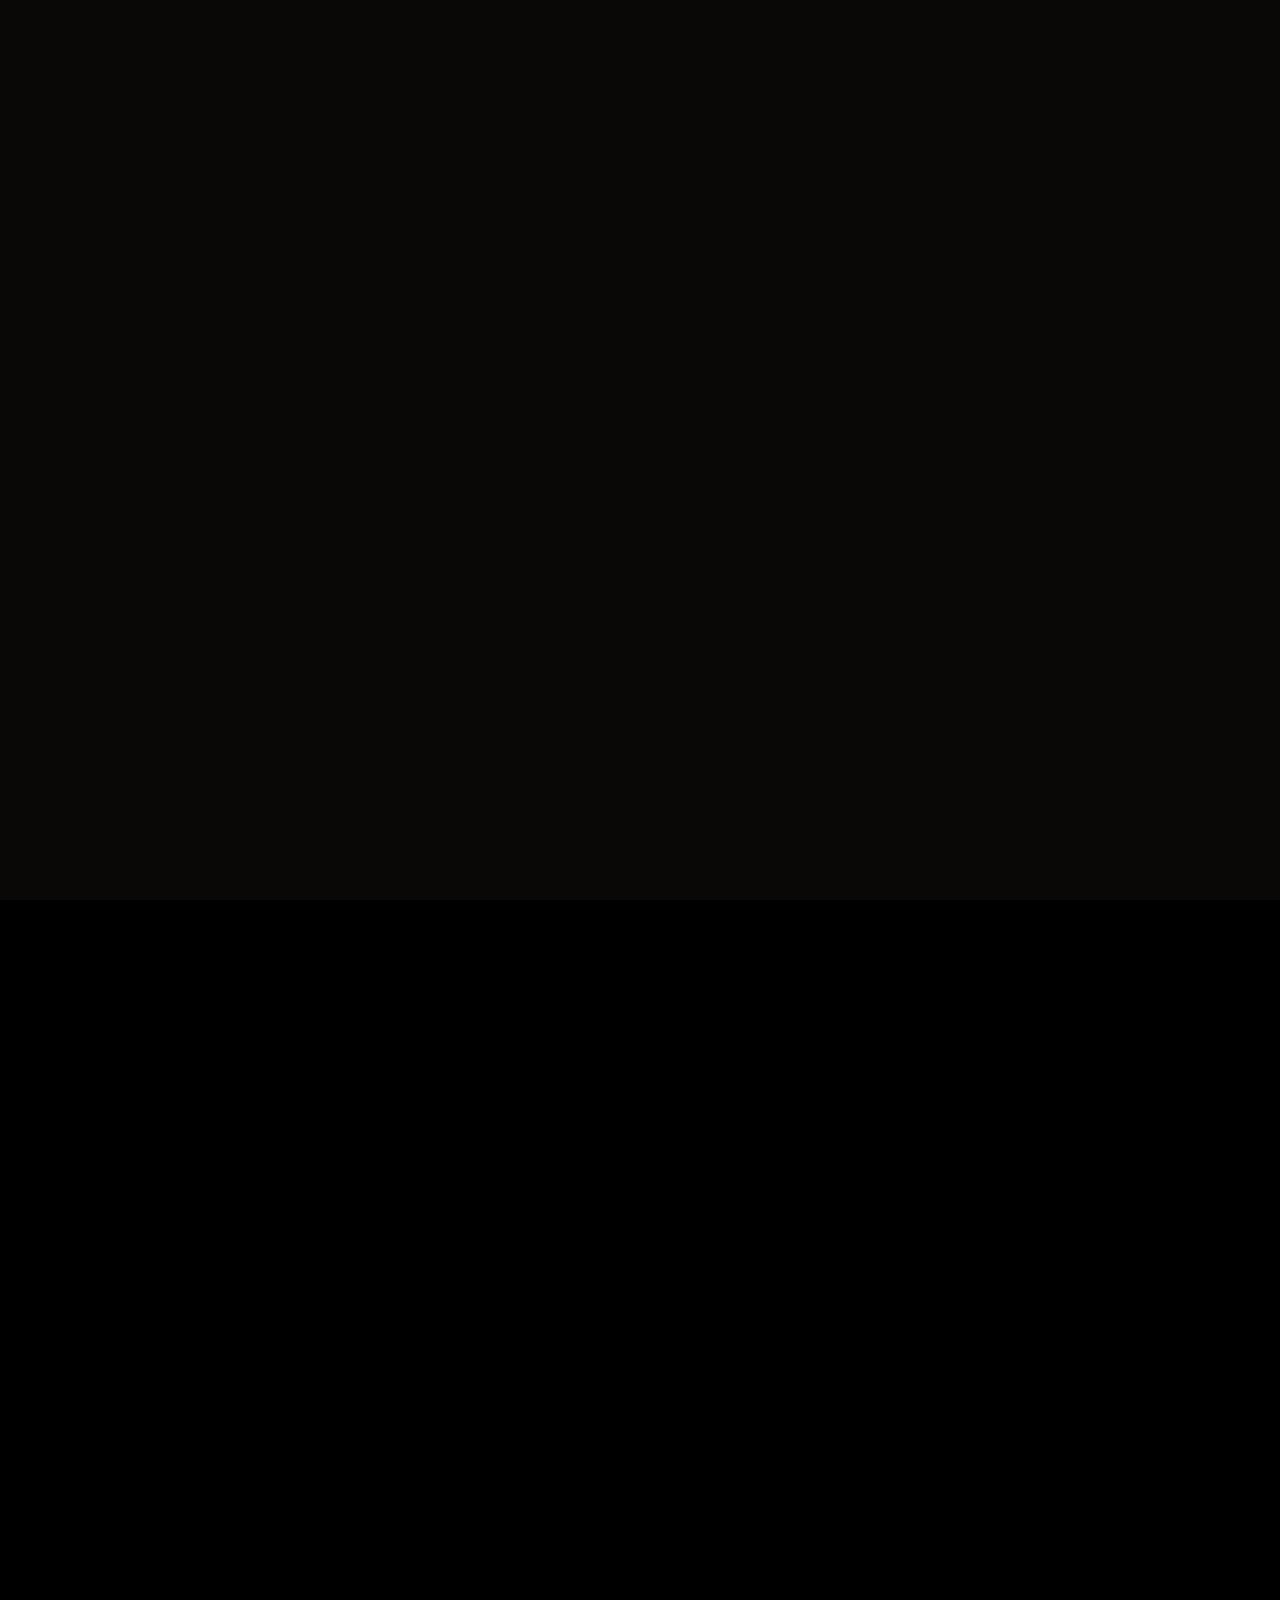
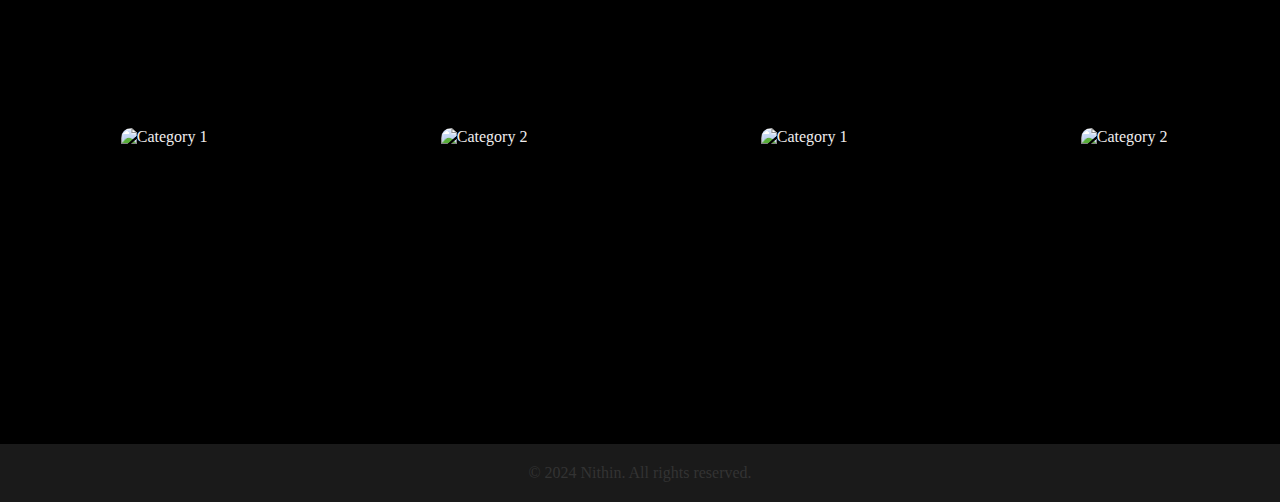
==== index.html @ 0a91ec04 "Update index.html" ====
<!DOCTYPE html>
<html lang="en">
  <head>
    <meta charset="UTF-8" />
    <link rel="icon" type="image/svg+xml" href="/favicon.png" />
    
    <meta name="viewport" content="width=device-width, initial-scale=1.0" />
    <title>NITHIN</title>

    <script type="module" crossorigin src="/assets/index-15e87b65.js"></script>
    <link rel="modulepreload" crossorigin href="/assets/modulepreload-polyfill-3cfb730f.js">
    <link rel="modulepreload" crossorigin href="/assets/all-ed396580.js">
    <link rel="modulepreload" crossorigin href="/assets/textReveal-4fca16d5.js">
    <link rel="stylesheet" href="/assets/index-099aee94.css">
    <style>
      /* Styles for the Category Section */
      body {
        background-color: #000000;
      }
      .category-section {
        display: flex;
        overflow: hidden;
        gap: 20px;
        padding: 20px;
        background-color: #000000;
      }

      .footer {
        text-align: center;
        padding: 20px 0;
        background-color: #1a1a1a; /* Optional: background color */
      }

      .footer p {
        margin: 0;
        font-size: 1em;
        color: #333; /* Optional: text color */
      }

      .category-item {
        flex: none;
        width: 300px;
        height: 200px;
        position: relative;
        overflow: hidden;
        cursor: pointer;
        border-radius: 10px;
      }

      .category-item img {
        width: 100%;
        height: 100%;
        object-fit: cover;
        transition: transform 0.3s ease, filter 0.3s ease;
      }

      .category-name {
        position: absolute;
        bottom: 10px;
        left: 10px;
        padding: 5px 10px;
        background-color: rgba(0, 0, 0, 0.5);
        color: white;
        font-size: 1.2em;
        border-radius: 5px;
        transition: opacity 0.3s ease;
        opacity: 0;
      }

      .category-item:hover img {
        transform: scale(1.1);
        filter: blur(5px);
      }

      .category-item:hover .category-name {
        opacity: 1;
      }

      .category-section {
        max-height: 600px;
        overflow-y: auto;
        scrollbar-width: thin;
        scrollbar-color: yellow transparent;
      }

      .category-section::-webkit-scrollbar {
        width: 5px;
      }

/*      .category-section::-webkit-scrollbar-thumb {
        background-color: yellow;
        border-radius: 5px;
      }
      .horizontal-scroll {
    display: flex;
    overflow-x: auto;
    white-space: nowrap;
    gap: 20px;
    padding: 20px;
}

.scroll-item {
    min-width: 300px;
    background-color: #ddd;
    border-radius: 8px;
    padding: 20px;
    box-shadow: 0 2px 5px rgba(0, 0, 0, 0.1);
    flex: 0 0 auto;
}*/

    </style>
  </head>
  <body class="isloading">
    <div  class="transition">
      <div class="loader">
        <div class="container">
          <div class="line">
            <span class="letters">V</span>
            <span class="letters">i</span>
            <span class="letters">d</span>
            <span class="letters">e</span>
            <span class="letters">o</span>
            <span class="letters">c</span>
            <span class="letters">r</span>
            <span class="letters">e</span>
            <span class="letters">.</span>
          </div>
        </div>
      </div>
      <section class="landing">
        <div class="landing-circle1"></div>
        <div class="landing-circle2"></div>
        <section>
          <div class="landing-header">
            <div class="star" id="star">
              <svg class="icon">
                <use xlink:href="/sprite(2).svg#star-of-life"></use>
              </svg>
            </div>
            <div class="landing-header-title">
              <h1>Videocre</h1>
            </div>
          </div>
        </section>
        <section class="landing-video-content">
          <div id="landing-video-content">
            <responsive-video-background
              id="desktop-view"
              class="demo1"
              mp4="../goas.mp4"
              sizes="calc(100vh - 2rem)"
              breakpoint="17rem"
            >
              <div class="wrap-overlay-text">
                <div class="overlay-text">
                  <div class="wrap-text wrap-text-1">
                    <span class="h2"
                      ><span class="overlay-text1 text">CREATING</span></span
                    >
                    <span class="h2">
                      <!--<span class="overlay-text2 text">ACHAREKAR</span></span>-->
                  </div>
                  <div class="wrap-text wrap-text-2">
                    <span class="h2"
                      ><span class="overlay-text3 text">VISIONS</span></span
                    >
                    <!--<span class="h2"
                      ><span class="overlay-text4 text">EDITOR</span></span
                    >-->
                  </div>
                </div>
              </div>
            </responsive-video-background>
            <responsive-video-background
              id="mobile-view"
              class="demo1"
              mp4="../goap.mp4"
              sizes="calc(100vh - 2rem)"
              breakpoint="17rem"
            >
              <div class="wrap-overlay-text">
                <div class="overlay-text">
                  <div class="wrap-text wrap-text-1">
                    <span class="h2"
                      ><span class="m-overlay-text1 text">NITHIN</span></span
                    >

                  <div class="wrap-text wrap-text-2">
                    <span class="h2"
                      ><span class="m-overlay-text3 text">VIDEO</span></span
                    >
                    <span class="h2"
                      ><span class="m-overlay-text4 text">EDITOR</span></span
                    >
                  </div>
                </div>
              </div>
            </responsive-video-background>
          </div>
        </section>
      </section>
      <!-- ------------ navigation --------------------------- -->
      <div class="ncontainer">
        <button
          type="button"
          id="menu"
          class="menu popMenu test"
          aria-controls="menuBox"
          aria-expanded="false"
        >
          Menu
        </button>
        <button
          type="button"
          id="close"
          class="menu popMenu"
          aria-controls="menuBox"
          aria-expanded="false"
        >
          Close
        </button>
        <!-- <div class="menuContent"> -->
        <div class="clip" data-visible="false" id="menuBox" class="menuBox">
          <nav>
            <ul class="nav-links">
              <li>
                <a href="./index.html"><span class="links">Home</span></a>
              </li>
              <li>
                <a href="./work.html"><span class="links">Main Work</span></a>
              </li>
              <li>
                <a href="./personal.html"
                  ><span class="links">Personal Project</span></a
                >
              </li>
              <li>
                <a href="./contact.html"><span class="links">Contact</span></a>
              </li>
            </ul>
          </nav>
          <div class="social-media">
           
            <span class="social"
              ><a
                href="https://www.instagram.com/photophile_z/"
                target="_blank"
                >Instagram</a
              ></span
            >
            <span class="social"
              ><a
                href="https://www.youtube.com/@jx4827"
                target="_blank"
                >Youtube</a
              ></span
            >
          </div>
        </div>
        <!-- </div> -->
      </div>
      <!-- --------------About section ----------- -->

      <section class="about">
        <div class="wrap-about">
          <div id="about">
            <h1>about me</h1>
            <div class="wrap-hello">
              <div class="hello">
                <svg
                  id="wavingHand"
                  viewBox="0 0 64 64"
                  xmlns="http://www.w3.org/2000/svg"
                  xmlns:xlink="http://www.w3.org/1999/xlink"
                  aria-hidden="true"
                  role="img"
                  class="iconify iconify--emojione"
                  preserveAspectRatio="xMidYMid meet"
                  fill="#000000"
                >
                  <g id="SVGRepo_bgCarrier" stroke-width="0"></g>
                  <g
                    id="SVGRepo_tracerCarrier"
                    stroke-linecap="round"
                    stroke-linejoin="round"
                  ></g>
                  
                </svg>
              </div>
              <div class="about__title">
                <!--<span>--------</span>-->
                <span id="stop">Nithin</span>
              </div>
            </div>
            <div class="changing-title">
              <div class="ab-header-wrap">
                <span class="ab-hero_head tricks top-text"></span>
                <span class="ab-hero_head tricks btm-text"></span>
              </div>
            </div>
            <div class="about-description">
              <p class="reveal">
                <span class="reveal-text1">
                  Based in kerala. With approx 3+ years of experience in video
                  editing. I enjoy the process of bringing your ideas to life to
                  create compelling and aesthetically pleasing visuals through my
                  editing. I'm always looking for new ways to improve my aesthetic
                  & style while also expanding my personal branding.
                </span>
              </p>
            </div>
            <div class="skills-section">
              <div class="skill-title">
                <h1 class="reveal">
                  <span class="reveal-text1"
                    >Skills
                    <span id="hr"></span>
                  </span>
                </h1>
              </div>
              <div class="skills-list reveal">
                <!-- <span class="reveal-text1 skills-lists"> -->
                  <div class="reveal-text1">
                <span class="reveal"
                  ><span class="reveal-text11 skill-name">Premiere Pro</span></span
                >
                <span class="reveal"
                  ><span class="reveal-text11 skill-name"
                    >After Effects</span
                  ></span
                >
                <span class="reveal"
                  ><span class="reveal-text11 skill-name">Photoshop</span></span
                >
                <span class="reveal"
                  ><span class="reveal-text11 skill-name">Lightroom</span></span
                >
                <span class="reveal"
                  ><span class="reveal-text11 skill-name">Videography</span></span
                >
                <span class="reveal"
                  ><span class="reveal-text11 skill-name">Photography</span></span
                >
                <span class="reveal"
                  ><span class="reveal-text11 skill-name"
                    >Cinematography</span
                  ></span
                >
  
                <!-- <span class="reveal-text1">After Effects</span>
                <span class="reveal-text1">Photoshop</span>
                <span class="reveal-text1">Lightroom</span>
                <span class="reveal-text1">Videography</span>
                <span class="reveal-text1">Cinematography</span> -->
                <!-- </span> -->
              </div>
            </div>
          </div>
        </div>
      </section>

      <!-- Category Section -->
      <div class="skills-section">
      <div class="skill-title">
        <h1 class="reveal">
          <span class="reveal-text1"
            >Category
            <span id="hr"></span>
          </span>
        </h1>
      </div>
        <!--
 <style>
        body {
            background-color: #000000; /* Ensures the body has a black background */
            color: #ffffff; /* Sets the text color to white globally */
        }
        
        .category-section {
            background-color: #000000 !important; /* Forces the background to black */
            color: #ffffff; /* Ensures text is white */
            padding: 20px; /* Adds padding for spacing */
        }
        
        .category-name {
            color: #ffffff; /* Ensures the category names are white */
        }
        
        .category-item img {
            border: 2px solid #ffffff; /* Optional: Adds a white border around images for contrast */
            border-radius: 8px; /* Optional: Adds a slight curve to image borders */
        }
   
    </style>
        -->
     <div id="category-section" class="category-section">
    <a href="category1.html" class="category-item">
        <img src="https://www.glenloabbeyhotel.ie/cmsGallery/imagerow/33400/resized/960x765/glenlo-abbey_hotel-gway-wedding-venue-beenchanted-wedding-package_1.jpg" alt="Category 1">
        <div class="category-name">Wedding</div>
    </a>
    <a href="category2.html" class="category-item">
        <img src="https://content.jdmagicbox.com/comp/palakkad/u9/9999px491.x491.180507155140.y4u9/catalogue/highway-fitness-and-gym-chandranagar-palakkad-gyms-09jq6ztfu5.jpg" alt="Category 2">
        <div class="category-name">Gym</div>
    </a>
    <a href="category1.html" class="category-item">
        <img src="https://cdn.shopify.com/s/files/1/0163/6622/files/Screen_Shot_2019-06-07_at_7.40.24_PM_copy.jpg?v=1648162446" alt="Category 1">
        <div class="category-name">Automotive</div>
    </a>
    <a href="category2.html" class="category-item">
        <img src="https://lh7-us.googleusercontent.com/18-UMH2EypsHUXNm5Z5yFe_BiBu76yKgaQNGpOO_w_9atZc6R1uwdG0imc51ueQTUwUCOJyG8Lqlbu--PeoUQGppYX16isumCocOR254QFo93e93K0B0NDykCH0ZBgqi38-ghvmaODzp2FKnF1P1rY4" alt="Category 2">
        <div class="category-name">Jewellery</div>
    </a>
    <a href="category1.html" class="category-item">
        <img src="https://i.pinimg.com/originals/c9/bd/47/c9bd475ebc1a562023a44f7eb1ebf5a1.jpg" alt="Category 1">
        <div class="category-name">Clothing</div>
    </a>
    <a href="category1.html" class="category-item">
        <img src="https://5.imimg.com/data5/SELLER/Default/2024/7/431604812/PS/IY/PG/98087772/building-construction-services.jpg" alt="Category 1">
        <div class="category-name">Construction</div>
    </a>
    <a href="category1.html" class="category-item">
        <img src="https://dropinblog.net/34246798/files/featured/Modern_Mansion.jpg" alt="Category 1">
        <div class="category-name">Real estate</div>
    </a>
</div>

        <!-- Add more categories as needed -->
    </div>


        <!-- Footer -->
        <footer class="footer">
          <p>© 2024 Nithin. All rights reserved.</p>
        </footer>

    </div>
    <!-- <script type="module" src="./js/ani.js"></script> -->
     

     <!-- <script type="module" src="./js/partialJs/transition.js"></script> -->
    <!-- <script type="module" src="./js/main.js"></script> -->
    
    <script>
      const categorySection = document.getElementById('category-section');

      categorySection.addEventListener('wheel', function(event) {
          // Convert vertical scroll into horizontal scroll
          if (!event.shiftKey) {
              event.preventDefault();
              categorySection.scrollLeft += event.deltaY;
          }
      });
  </script> 
    
  </body>
</html>
---- assets/index-099aee94.css ----
.isloading .landing,
.isloading .about,
.isloading .ncontainer {
	visibility: hidden
}

.loader {
	display: flex;
	align-items: center;
	justify-content: center;
	height: 100vh;
	position: fixed;
	z-index: 200;
	width: 100vw;
	background-color: #090807;
	color: #faf7ff;
	pointer-events: none
}

.container {
	position: relative;
	width: fit-content;
	height: fit-content;
	display: flex;
	align-items: center;
	justify-content: center;
	visibility: hidden
}

.line {
	width: fit-content;
	padding-inline: 1em;
	height: 90vh;
	position: relative;
	overflow: hidden;
	display: flex;
	flex-direction: row;
	justify-content: center;
	align-items: center
}

.line span {
	display: flex;
	width: fit-content;
	font-family: var(--font-b-stem);
	font-size: 20vw
}

span:nth-child(9) {
	color: #f4bf3c
}

.tricks {
	display: block;
	line-height: 1;
	font-family: var(--font-sb-roslindale);
	color: var(--yellow-color);
	font-weight: 500;
	padding: .2rem 0rem .2rem .7rem;
	font-size: calc(30px + (60 - 30) * ((100vw - 282px) / (1600 - 282)))
}

html {
	box-sizing: border-box;
	font-size: 100%
}

*,
*:after,
*:before {
	box-sizing: inherit
}

body {
	margin: 0;
	padding: 0
}

h1,
h2,
h3,
p {
	margin: 0
}

a,
a:visited {
	text-decoration: none;
	color: #f0edee
}

@font-face {
	font-family: roslindale-semibold;
	src: url(/assets/Roslindale-DisplayCondensedSemiBold-Edu-9ec4670d.woff2)
}

@font-face {
	font-family: roslindale-regular;
	src: url(/assets/Roslindale-DeckNarrowRegular-Edu-89841917.woff2)
}

@font-face {
	font-family: stem-light;
	src: url(/assets/Stem-Light-66cb1027.woff)
}

@font-face {
	font-family: stem-bold;
	src: url(/assets/Stem-Bold-8ff7c0d9.woff)
}

@font-face {
	font-family: stem-regular;
	src: url(/assets/Stem-Regular-8852f95d.woff)
}

:root {
	--font-sb-roslindale: roslindale-semibold;
	--font-r-roslindale: roslindale-regular;
	--font-l-stem: stem-light;
	--font-b-stem: stem-bold;
	--font-r-stem: stem-regular;
	--yellow-color: #f4bf3c;
	--menu-f-color: #201b1c;
	--white-f-color: #f5f5f5;
	--l-purple: #ede2e9;
	--selection: #dddbd7;
	--showreel: #030303;
	--highlight: #a39276;
	--lapolo-textcolor: #e4e9ee;
	--lapolo-bgcolor: #7890a8;
	--lapolo-slide1: #93a6b9;
	--lapolo-slide2: #869bb1;
	--lapolo-slide3: #7890a8;
	--hex-textcolor: #1f221d;
	--hex-bgcolor: #99a98f;
	--hex-slide1: #adbaa5;
	--hex-slide2: #a3b29a;
	--hex-slide3: #99a98f;
	--wedding-textcolor: #664f42;
	--wedding-bgcolor: #ffc6a5;
	--wedding-slide1: #ffd1b7;
	--wedding-slide2: #ffccae;
	--wedding-slide3: #ffc6a5;
	--border-radius: 0px
}

.landing-header {
	color: #faf7ff;
	display: flex;
	width: 90vw;
	height: max-content;
	margin: 0 auto;
	text-align: center;
	padding: 10px 0 0
}

.icon {
	width: 1.3rem;
	padding: 1px;
	max-height: 1.3rem;
	margin: 5px 1px 0;
	cursor: pointer;
	transition: transform 1s ease
}

.icon:hover {
	transform: rotate(.5turn)
}

.landing-header-title {
	display: grid;
	place-content: center;
	width: 90%;
	margin: 0 auto;
	text-align: center;
	font-family: var(--font-l-stem)
}

.landing-header-title h1 {
	font-size: 1.2rem
}

.landing-header-title>h1:after,
#about>h1:after {
	content: ".";
	color: var(--yellow-color)
}

responsive-video-background {
	margin-top: 1rem;
	margin-inline: 2.5%;
	padding: 1.25rem;
	color: #fff;
	border-radius: 1.25rem;
	height: 80vh
}

.demo1 {
	width: 95%
}

.landing-video-content {
	margin-inline: 1.5%
}

.wrap-overlay-text {
	width: inherit;
	height: 70vh;
	margin: auto;
	display: grid;
	place-content: center
}

.overlay-text {
	width: max-content;
	display: flex;
	flex-wrap: wrap;
	flex-direction: column;
	align-items: center
}

.wrap-text {
	display: flex;
	font-size: calc(2.5rem + 2.2vw);
	flex-wrap: wrap;
	font-family: var(--font-sb-roslindale);
	font-weight: 500
}

.wrap-text .h2 {
	display: block;
	overflow: hidden
}

.wrap-text .text {
	padding: 0rem .4rem;
	display: block;
	text-shadow: rgba(0, 0, 0, .4) 0px 0px 20px
}

#mobile-view {
	display: none
}

@media screen and (max-width: 450px) {
	responsive-video-background {
		margin-top: .5rem;
		margin-inline: 2.5%;
		padding: .5rem 1.25rem 1.25rem;
		color: #fff;
		border-radius: 1.25rem;
		height: 78vh
	}

	#mobile-view {
		display: block
	}

	#desktop-view {
		display: none
	}

	.wrap-text {
		flex-direction: column;
		justify-content: center;
		align-items: center;
		flex-wrap: wrap;
		font-size: 3rem
	}

	.wrap-text-2 {
		flex-direction: row;
		flex-wrap: wrap;
		font-size: 2.5rem
	}
}

@media screen and (max-width: 340px) {
	responsive-video-background {
		margin-top: .5rem;
		margin-inline: 2.5%;
		padding: .5rem 1.25rem 1.25rem;
		color: #fff;
		border-radius: 1.25rem;
		height: 78vh
	}

	.wrap-text {
		flex-direction: column;
		justify-content: center;
		align-items: center;
		flex-wrap: wrap;
		font-size: 2.7rem
	}

	.wrap-text-2 {
		flex-direction: row;
		flex-wrap: wrap;
		font-size: 2.3rem
	}
}

.menu {
	cursor: pointer;
	z-index: 90;
	font-family: var(--font-l-stem);
	text-transform: uppercase;
	font-size: 1rem;
	border: 1px solid var(--yellow-color);
	color: var(--menu-f-color);
	background-color: var(--yellow-color);
	padding-top: .3rem;
	padding-bottom: .4rem;
	padding-inline: 1rem;
	border-radius: 20px;
	border: none;
	position: fixed;
	bottom: 3%;
	right: 3%
}

#close {
	display: none;
	padding-bottom: .4rem;
	background-color: var(--menu-f-color);
	color: var(--yellow-color)
}

.menuContent {
	width: min(30em, 90vw);
	max-height: min(630px, 95%);
	position: fixed;
	bottom: 2%;
	right: 1.5%;
	z-index: 5;
	border-radius: 10px;
	display: block;
	clip-path: circle(0% at 92% 92%)
}

.clip {
	width: min(30em, 90vw);
	max-height: min(630px, 95%);
	background: transparent;
	position: fixed;
	bottom: 2%;
	right: 1.5%;
	z-index: 85;
	display: flex;
	flex-direction: column;
	clip-path: circle(0% at 92% 92%);
	transition: clip-path .95s cubic-bezier(.645, .045, .0355, 1);
	cursor: pointer;
	border-radius: 10px
}

nav {
	display: grid;
	place-content: center;
	place-items: end;
	margin-top: 2.5rem;
	margin-bottom: 2.5rem
}

ul li {
	list-style: none;
	overflow: hidden;
	position: relative;
	width: max-content
}

ul li a {
	font-size: clamp(1.9rem, 1.802rem + .4898vw, 2.2rem);
	line-height: 1;
	text-decoration: none;
	color: var(--menu-f-color);
	font-family: var(--font-l-stem);
	overflow: hidden;
	position: relative;
	width: max-content
}

.links {
	display: block
}

ul li:after {
	content: "";
	height: 30%;
	background-color: #a5a5a599;
	position: absolute;
	bottom: 0%;
	width: 100%;
	transform: translate(-101%);
	z-index: -1
}

ul li:hover:after {
	transform: translate(0);
	transition: transform .3s cubic-bezier(.445, .05, .55, .95)
}

ul li:nth-of-type(1) {
	margin-bottom: .7rem
}

ul li:nth-of-type(2) {
	margin-bottom: .7rem
}

ul li:nth-of-type(3) {
	margin-bottom: .6rem;
	padding-bottom: .2rem
}

.social-media {
	display: grid;
	height: 35%;
	grid-template-columns: repeat(2, 1fr);
	justify-content: center;
	align-items: center;
	margin-bottom: min(65px, 155%);
	font-family: var(--font-l-stem)
}

.social-media>span {
	overflow: hidden;
	color: var(--menu-f-color);
	display: grid;
	place-self: center;
	text-align: center;
	width: fit-content;
	padding: .2rem;
	margin: .2rem 0 1.2rem;
	font-size: clamp(1rem, 1.4653rem + .3265vw, 1.2rem);
	position: relative
}

.social-media span a {
	list-style: none;
	text-decoration: none;
	color: var(--menu-f-color);
	text-transform: uppercase;
	font-family: var(--font-l-stem)
}

.social-media>span:after {
	content: "";
	height: 40%;
	background-color: #a5a5a599;
	position: absolute;
	bottom: 0%;
	width: 100%;
	transform: translate(-101%)
}

.social-media>span:hover:after {
	transform: translate(0);
	transition: transform .3s cubic-bezier(.445, .05, .55, .95)
}

@media (max-width: 330px) {
	.menu {
		font-size: 1em
	}
}

body {
	overflow-x: hidden;
	overflow-y: scroll;
	width: 100%;
	height: 100vh;
	margin: 0
}

.landing {
	position: relative;
	min-height: 100vh;
	height: 100vh;
	min-width: 100%;
	overflow: hidden;
	padding-bottom: 5em;
	background-color: #212121
}

.landing-circle1,
.landing-circle2 {
	position: absolute
}

.landing-circle1 {
	top: -15%;
	left: 20%;
	width: 28vw;
	height: 200px;
	border-radius: 50%;
	z-index: 1;
	opacity: .35;
	filter: blur(90px);
	background-image: radial-gradient(circle, #9192ab, #999ab1, #a1a2b7, #aaabbe, #b2b3c4, #b4b5c6, #b5b6c7, #b7b8c9, #b3b4c6, #afb0c2, #abacbf, #a7a8bc)
}

.landing-circle2 {
	bottom: -40%;
	right: 5%;
	width: 60vw;
	height: 450px;
	border-radius: 50%;
	z-index: 1;
	opacity: .15;
	filter: blur(70px);
	background-image: radial-gradient(circle, #b05655, #b7615f, #bf6b6a, #c67674, #cd817f, #cf8381, #d18684, #d38886, #d18280, #cf7c7a, #cc7674, #ca706e)
}

.about {
	min-width: 100%;
	background-color: #090807;
	color: var(--white-f-color);
	position: relative;
	overflow-x: hidden
}

#about>h1 {
	font-family: var(--font-l-stem);
	text-align: center;
	padding-top: 1rem;
	padding-bottom: .3rem
}

.wrap-hello {
	position: relative
}

.hello svg {
	margin-top: 3.5em;
	position: absolute;
	top: 0%;
	left: 12%;
	width: calc(3.5rem + 7vw)
}

.about__title {
	position: relative;
	padding-top: 5.55rem;
	top: 0%;
	right: -25%;
	left: 30%;
	display: flex;
	width: fit-content;
	font-family: var(--font-b-stem);
	font-size: 10vw
}

.about__title span:nth-child(2):after {
	content: ".";
	color: var(--yellow-color)
}

.about__title span:nth-child(1) {
	margin-right: .2em
}

.changing-title {
	width: 85vw;
	margin: 1em auto 0;
	padding-bottom: 2em;
	line-height: 1.2;
	word-spacing: 5px;
	letter-spacing: .1em
}

.tricks {
	display: block;
	line-height: 1;
	font-family: var(--font-sb-roslindale);
	color: var(--yellow-color);
	font-weight: 500;
	padding: .2rem 0rem .2rem .7rem;
	font-size: calc(30px + 30 * (100vw - 282px) / 1318)
}

@media screen and (max-width: 281px) {
	.tricks {
		font-size: 27px
	}
}

.about-description {
	color: var(--white-f-color);
	width: max(75vw, 85%);
	margin: 1.5em auto 0;
	padding-inline: .5rem
}

.about-description p {
	font-family: var(--font-r-stem);
	font-size: 1.1rem;
	text-align: left;
	letter-spacing: 1px;
	line-height: 1.3;
	opacity: 70%
}

.skills-section {
	color: var(--white-f-color);
	width: max(55vw, 85%);
	margin: 2em auto;
	padding-bottom: 4em;
	padding-left: .3rem
}

.skill-title {
	font-family: var(--font-r-stem);
	width: fit-content;
	letter-spacing: 1px;
	font-weight: 200;
	margin-bottom: 1.5em;
	cursor: pointer
}

.skill-title h1 {
	font-size: 1.5rem
}

#hr {
	display: block;
	height: 2px;
	background-color: var(--white-f-color)
}

.skills-list {
	display: flex;
	flex-direction: row;
	flex-wrap: wrap;
	opacity: 70%;
	padding-block: .5rem;
	padding-inline: .5rem
}

.skill-name {
	display: flex;
	flex-direction: row;
	font-family: var(--font-l-stem);
	border: 1px solid var(--white-f-color);
	font-size: 1rem;
	padding-inline: .8em;
	padding-block: .3em;
	margin: .5em .7em .5em .1em;
	border-radius: 20px;
	color: var(--white-f-color);
	display: inline-block
}

.reveal {
	overflow: hidden
}

.reveal-text1 {
	display: block
}
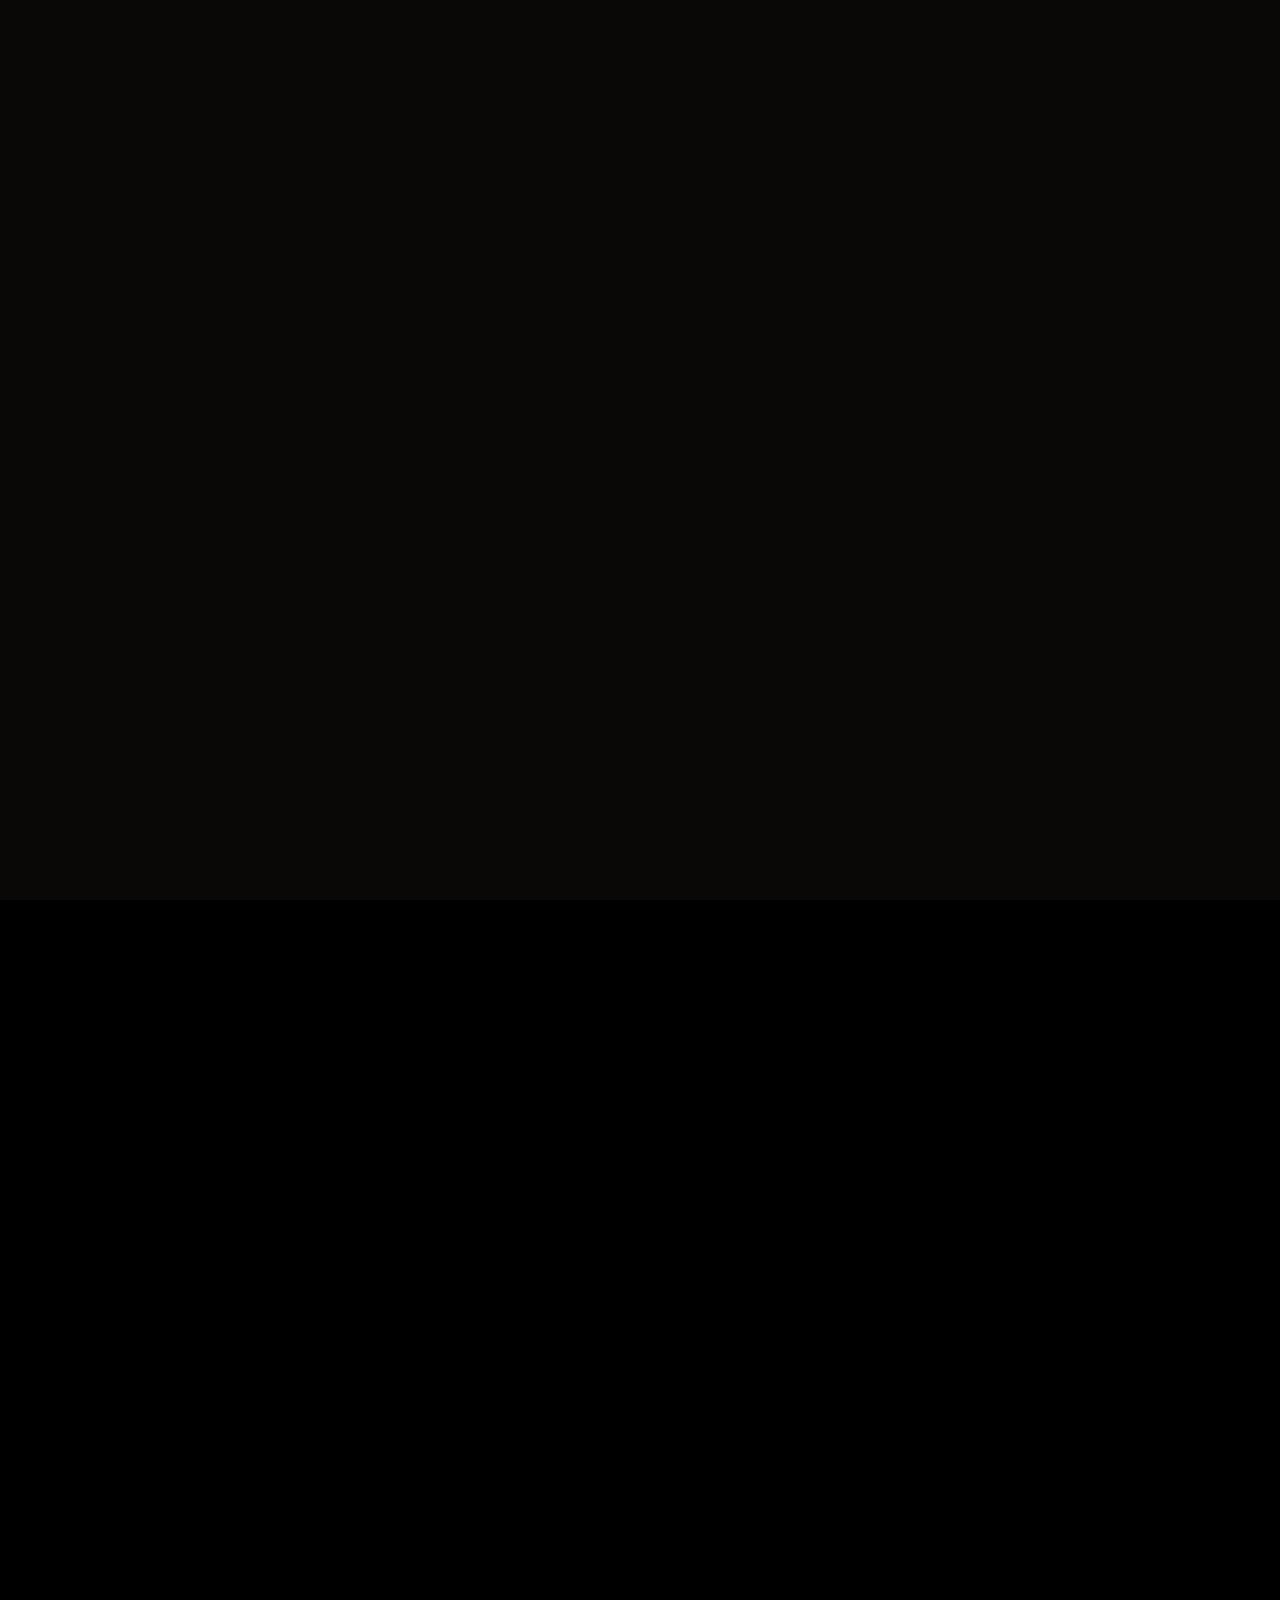
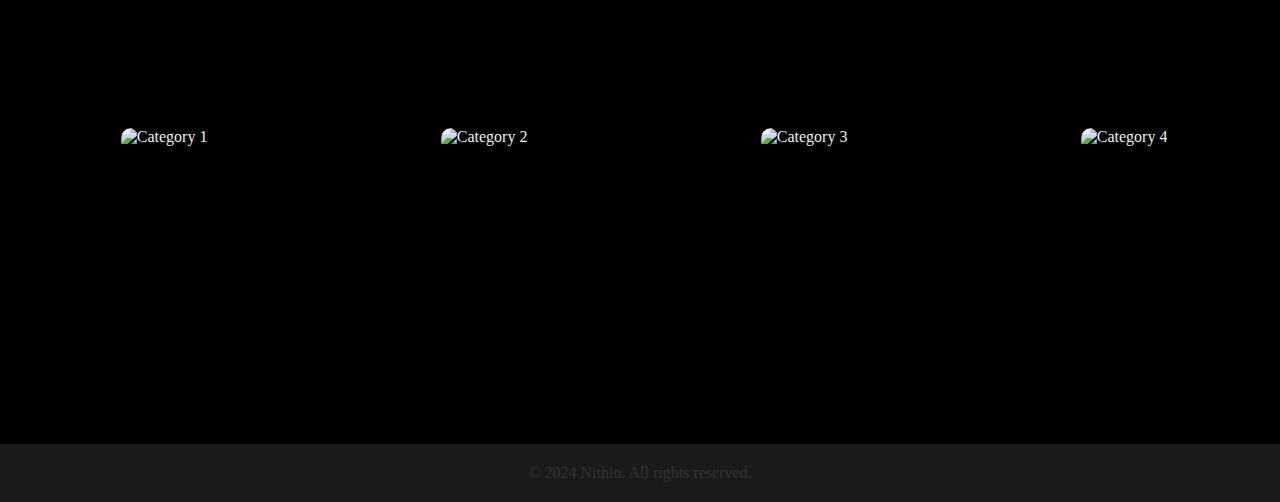
==== commit a6397135: "Update index.html" ====
--- a/index.html
+++ b/index.html
@@ -301,11 +301,12 @@
             <div class="about-description">
               <p class="reveal">
                 <span class="reveal-text1">
-                  Based in kerala. With approx 3+ years of experience in video
-                  editing. I enjoy the process of bringing your ideas to life to
-                  create compelling and aesthetically pleasing visuals through my
+                  Based out of Kerala. With approximately 3+ years of experience in video
+                  editing. I enjoy the process of bringing your ideas to life,
+                  creating aesthetically pleasing and compelling visuals through my
                   editing. I'm always looking for new ways to improve my aesthetic
                   & style while also expanding my personal branding.
+                  Most importantly, I'm creating visions.
                 </span>
               </p>
             </div>
@@ -403,23 +404,23 @@
         <div class="category-name">Gym</div>
     </a>
     <a href="category1.html" class="category-item">
-        <img src="https://cdn.shopify.com/s/files/1/0163/6622/files/Screen_Shot_2019-06-07_at_7.40.24_PM_copy.jpg?v=1648162446" alt="Category 1">
+        <img src="https://cdn.shopify.com/s/files/1/0163/6622/files/Screen_Shot_2019-06-07_at_7.40.24_PM_copy.jpg?v=1648162446" alt="Category 3">
         <div class="category-name">Automotive</div>
     </a>
     <a href="category2.html" class="category-item">
-        <img src="https://lh7-us.googleusercontent.com/18-UMH2EypsHUXNm5Z5yFe_BiBu76yKgaQNGpOO_w_9atZc6R1uwdG0imc51ueQTUwUCOJyG8Lqlbu--PeoUQGppYX16isumCocOR254QFo93e93K0B0NDykCH0ZBgqi38-ghvmaODzp2FKnF1P1rY4" alt="Category 2">
+        <img src="https://www.krishnajewellers.com/blog/indian-diamond-jewellery-trends-in-2021/" alt="Category 4">
         <div class="category-name">Jewellery</div>
     </a>
     <a href="category1.html" class="category-item">
-        <img src="https://i.pinimg.com/originals/c9/bd/47/c9bd475ebc1a562023a44f7eb1ebf5a1.jpg" alt="Category 1">
+        <img src="https://i.pinimg.com/originals/c9/bd/47/c9bd475ebc1a562023a44f7eb1ebf5a1.jpg" alt="Category 5">
         <div class="category-name">Clothing</div>
     </a>
     <a href="category1.html" class="category-item">
-        <img src="https://5.imimg.com/data5/SELLER/Default/2024/7/431604812/PS/IY/PG/98087772/building-construction-services.jpg" alt="Category 1">
+        <img src="https://5.imimg.com/data5/SELLER/Default/2024/7/431604812/PS/IY/PG/98087772/building-construction-services.jpg" alt="Category 6">
         <div class="category-name">Construction</div>
     </a>
     <a href="category1.html" class="category-item">
-        <img src="https://dropinblog.net/34246798/files/featured/Modern_Mansion.jpg" alt="Category 1">
+        <img src="https://dropinblog.net/34246798/files/featured/Modern_Mansion.jpg" alt="Category 7">
         <div class="category-name">Real estate</div>
     </a>
 </div>
